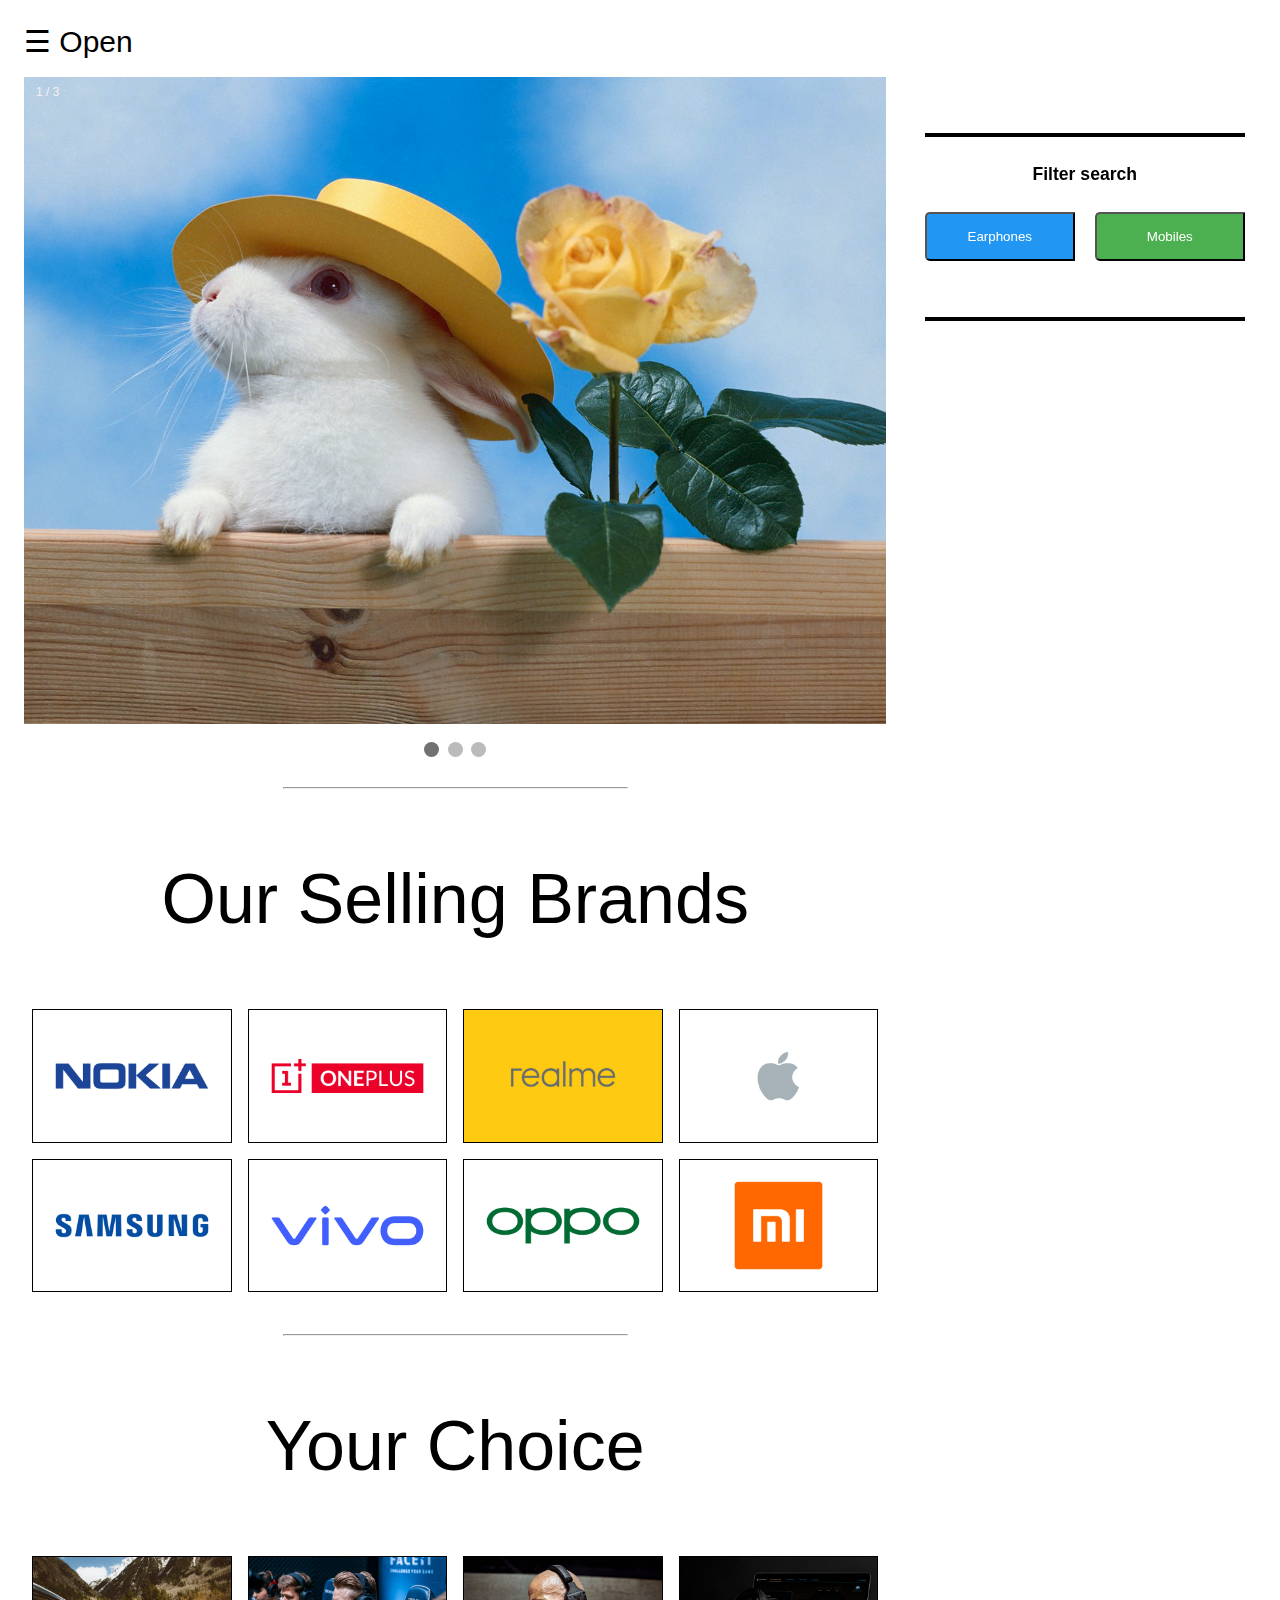
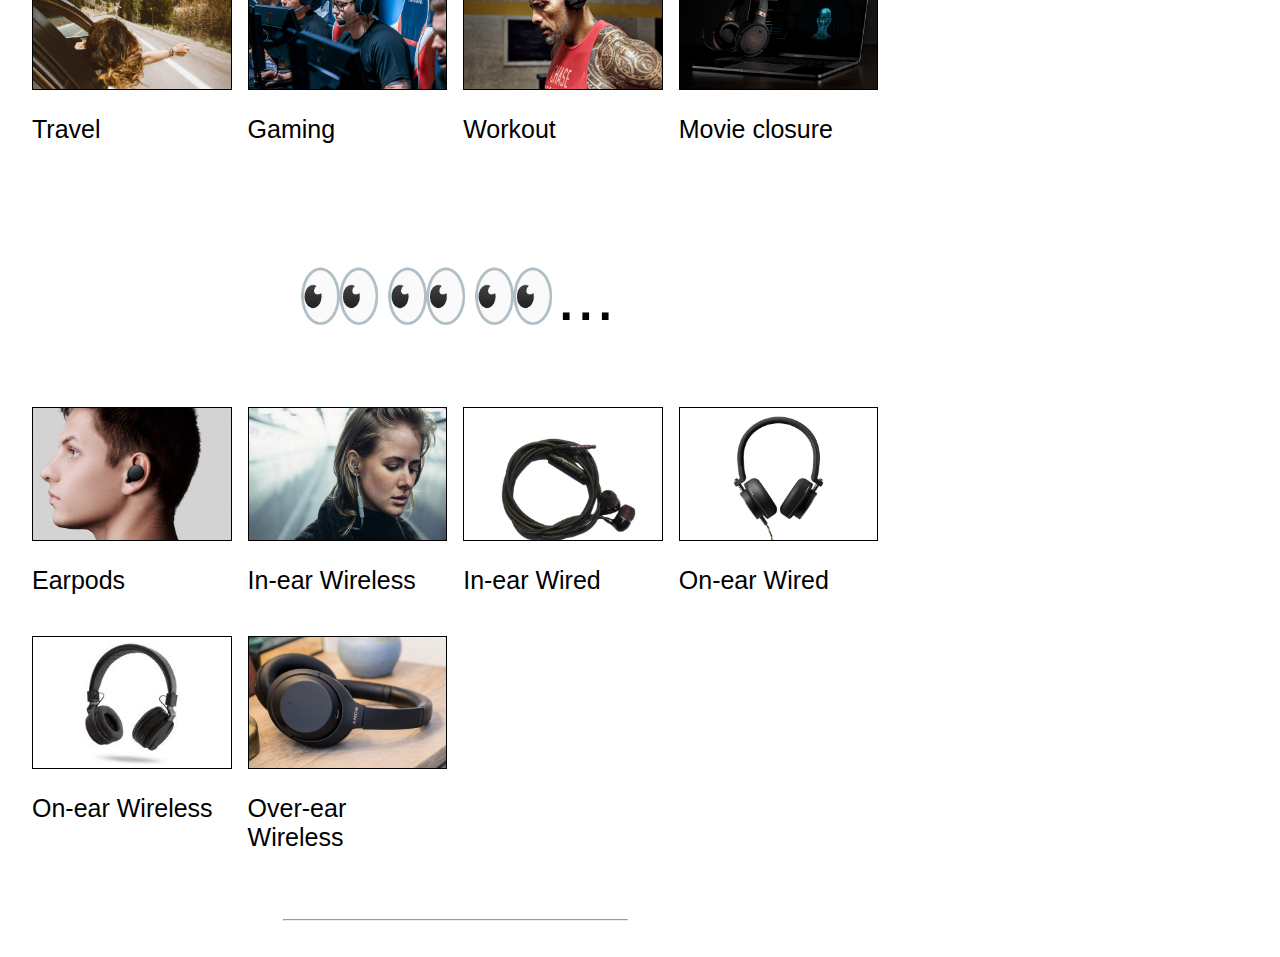
==== index.html @ f796b8df "Add files via upload" ====
<!DOCTYPE html>
<html lang="en" dir="ltr">
  <head>
    <meta charset="utf-8">
    <title>Techy Cache</title>
    <link rel="stylesheet" type="text/css" href="indexstyle.css">
  </head>
  <body>
    <div id="mySidebar" class="sidebar">
      <a href="javascript:void(0)" class="closebtn" onclick="closeNav()">&times;</a>
      <a href="index.html">Home</a>
      <a href="mobiles.html">Mobiles and Accessories</a>
      <a href="wishlist.html">Wishlist</a>
      <a href="about.html">About</a>
      <a href="contact.html">Contact Us</a>
    </div>
    <div id="main">
      <div>
        <span style="font-size:30px;cursor:pointer" onclick="openNav()">&#9776; Open</span>
      </div>
      <br>
      <div class="page-content">
        <div class="slideshow-container">
          <div class="mySlides fade">
           <div class="numbertext">1 / 3</div>
           <a href="#"><img src="1.jpg" style="width:100%" alt="asus ROG"></a>
          </div>

          <div class="mySlides fade">
           <div class="numbertext">2 / 3</div>
           <a href="#"><img src="2.jpg" style="width:100%" alt="iphone 11"></a>
          </div>

          <div class="mySlides fade">
           <div class="numbertext">3 / 3</div>
           <a href="#"><img src="3.jpg" style="width:100%" alt="OnePlus 7"></a>
          </div>
        </div>
        <br>
        <div style="text-align:center">
         <span class="dot"></span>
         <span class="dot"></span>
         <span class="dot"></span>
        </div>
        <br>
        <hr style="width:40%;text-align:center" />
        <div class="mobile-row">
          <p class="heading">Our Selling Brands</p>
          <div class="mobile-column">
            <a href="#">
              <img src="nokia.jpg" style="width:100%;border:1px solid black"/>
            </a>
          </div>
          <div class="mobile-column">
            <a href="#">
              <img src="oneplus.jpg" style="width:100%;border:1px solid black"/>
            </a>
          </div>
          <div class="mobile-column">
            <a href="#">
              <img src="realme.png" style="width:100%;border:1px solid black"/>
            </a>
          </div>
          <div class="mobile-column">
            <a href="#">
              <img src="apple.jpg" style="width:100%;border:1px solid black">
            </a>
          </div>
          <div class="mobile-column">
            <a href="#">
              <img src="samsung.jpg" style="width:100%;border:1px solid black">
            </a>
          </div>
          <div class="mobile-column">
            <a href="#">
              <img src="vivo.jpg" style="width:100%;border:1px solid black">
            </a>
          </div>
          <div class="mobile-column">
            <a href="#">
              <img src="oppo.jpg" style="width:100%;border:1px solid black">
            </a>
          </div>
          <div class="mobile-column">
            <a href="#">
              <img src="xiaomi.jpg" style="width:100%;border:1px solid black">
            </a>
          </div>
        </div>
        <br>
        <hr style="width:40%;text-align:center">
        <div class="earphone-row">
          <p class="heading">Your Choice</p>
          <div class="earphone-column">
            <a href="#">
              <img src="travelmusic.jpg" style="width:100%;border:1px solid black" title="Travelling"/>
            </a>
            <div class="title">
              <p>Travel</p>
            </div>
          </div>
          <div class="earphone-column">
            <a href="#">
              <img src="gaming.png" style="width:100%;border:1px solid black" title="Gaming"/>
            </a>
            <div class="title">
              <p>Gaming</p>
            </div>
          </div>
          <div class="earphone-column">
            <a href="#">
              <img src="gym.jpg" style="width:100%;border:1px solid black" title="Gym"/>
            </a>
            <div class="title">
              <p>Workout</p>
            </div>
          </div>
          <div class="earphone-column">
            <a href="#">
              <img src="movie.jpg" style="width:100%;border:1px solid black" title="Movie"/>
            </a>
            <div class="title">
              <p>Movie closure</p>
            </div>
          </div>
        </div>
        <div class="eartype-row">
          <p class="heading">👀👀👀...</p>
          <div class="eartype-column">
            <a href="#">
              <img src="earpods.jpg" style="width:100%;border:1px solid black" title="Earpods"/>
            </a>
            <div class="title1">
              <p>Earpods</p>
            </div>
          </div>
          <div class="eartype-column">
            <a href="#">
              <img src="inearwireless.jpg" style="width:100%;border:1px solid black" title="In-ear Wireless"/>
            </a>
            <div class="title1">
              <p>In-ear Wireless</p>
            </div>
          </div>
          <div class="eartype-column">
            <a href="#">
              <img src="inearwired.jpg" style="width:100%;border:1px solid black" title="In-ear Wired"/>
            </a>
            <div class="title1">
              <p>In-ear Wired</p>
            </div>
          </div>
          <div class="eartype-column">
            <a href="#">
              <img src="onearwired.jpg" style="width:100%;border:1px solid black" title="On-ear Wired"/>
            </a>
            <div class="title1">
              <p>On-ear Wired</p>
            </div>
          </div>
          <div class="eartype-column">
            <a href="#">
              <img src="onearwireless.jpg" style="width:100%;border:1px solid black" title="On-ear Wireless"/>
            </a>
            <div class="title1">
              <p>On-ear Wireless</p>
            </div>
          </div>
          <div class="eartype-column">
            <a href="#">
              <img src="overearwireless.jpeg" style="width:100%;border:1px solid black" title="Over-ear Wireless"/>
            </a>
            <div class="title1">
              <p>Over-ear Wireless</p>
            </div>
          </div>
        </div>
        <br>
        <hr style="width:40%;text-align:center">
        <script src="index.js"></script>
      </div>
      <div class="filter-container">
        <div class="filter-content">
          <h4 style="text-align:center">
            Filter search
          </h4>
          <section class="mobile-range">
            <button class="mobilebtn">Mobiles</button>
            <div class="dropdown-content">
              <a href="#">>10k</a>
              <a href="#">>20k</a>
              <a href="#">>30k</a>
            </div>
          </section>
          <section class="earphone-range">
            <button class="earphonebtn">Earphones</button>
            <div class="dropdown-content">
              <a href="#">>1k</a>
              <a href="#">1k - 3k</a>
              <a href="#">3k - 6k</a>
            </div>
          </section>
        </div>
      </div>
    </div>


    <!--
    <script>
      function openNav() {
        document.getElementById("mySidebar").style.width = "250px";
      }

      function closeNav() {
        document.getElementById("mySidebar").style.width = "0";
      }

      var slideIndex = 0;
      showSlides();

      function showSlides() {
        var i;
        var slides = document.getElementsByClassName("mySlides");
        var dots = document.getElementsByClassName("dot");
        for (i = 0; i < slides.length; i++) {
          slides[i].style.display = "none";
        }
        slideIndex++;
        if (slideIndex > slides.length) {slideIndex = 1}
        for (i = 0; i < dots.length; i++) {
          dots[i].className = dots[i].className.replace(" active", "");
        }
        slides[slideIndex-1].style.display = "block";
        dots[slideIndex-1].className += " active";
        setTimeout(showSlides, 2000); // Change image every 2 seconds
      }
    </script> -->
  </body>
</html>
---- indexstyle.css ----
body{
  font-family: "Lato", sans-serif;
}

.sidebar {
  height: 100%;
  width: 0;
  position: fixed;
  z-index: 1;
  top: 0;
  left: 0;
  background-color: #eaf6f6;
  overflow-x: hidden;
  transition: 0.5s;
  padding-top: 60px;
}

.sidebar a{
  padding: 8px 8px 8px 32px;
  text-decoration: none;
  font-size: 25px;
  color: #818181;
  display: block;
  transition: 0.3s;
}

.sidebar a:hover{
  color: #111;
}

.sidebar .closebtn{
  position: absolute;
  top: 0;
  right: 25px;
  font-size: 36px;
  margin-left: 50px;
}

#main{
  transition: margin-left .5s;
  padding: 16px;
}

.page-content {
  display:inline-block;
  width: 70%;
}

.mySlides {display: none;}
img {vertical-align: middle;}

.slideshow-container {
  box-sizing: border-box;
  max-width: 1000px;
  position: relative;
  margin: auto;
}

.numbertext {
  color: #f2f2f2;
  font-size: 12px;
  padding: 8px 12px;
  position: absolute;
  top: 0;
}

.dot {
  height: 15px;
  width: 15px;
  margin: 0 2px;
  background-color: #bbb;
  border-radius: 50%;
  display: inline-block;
  transition: background-color 0.6s ease;
}

.active {
  background-color: #717171;
}

.fade {
  -webkit-animation-name: fade;
  -webkit-animation-duration: 1.5s;
  animation-name: fade;
  animation-duration: 1.5s;
}

@-webkit-keyframes fade {
  from {opacity: .4}
  to {opacity: 1}
}

@keyframes fade {
  from {opacity: .4}
  to {opacity: 1}
}

html{
  box-sizing: border-box;
}

*, *:before, *:after {
  box-sizing: inherit;
}

.mobile-column{
  float: left;
  width: 25%;
  margin-bottom: 16px;
  padding: 0 8px;
}

.heading {
  text-align: center;
}

@media screen and (max-width: 650px) {
  .mobile-column {
    width: 100%;
    display: block;
  }
}

@media screen and (min-width: 601px) {
  .heading{
    font-size: 70px;
  }
}

@media screen and (max-width: 770px) {
  .heading {
    font-size: 30px;
  }
}

.mobile-row::after {
  content: "";
  clear: both;
  display: table;
}

.earphone-column {
  float: left;
  width: 25%;
  margin-bottom: 16px;
  padding: 0 8px;
}

@media screen and (max-width: 650px) {
  .earphone-column {
    width: 100%;
    display: block;
  }
}

.earphone-row::after {
  content: "";
  clear: both;
  display: table;
}

@media screen and (min-width: 601px) {
  .title{
    font-size: 25px;
  }
  .title1{
    font-size: 25px;
  }
}

@media screen and (max-width: 770px) {
  .title {
    font-size: 20px;
  }
  .title1{
    font-size: 20px;
  }
}

.eartype-column {
  float: left;
  width: 25%;
  margin-bottom: 16px;
  padding: 0 8px;
}

@media screen and (max-width: 650px) {
  .eartype-column {
    width: 100%;
    display: block;
  }
}

.eartype-row::after {
  content: "";
  clear: both;
  display: table;
}

/*@media screen and (min-width: 601px) {
  .eartype-column {
    float:left;
    width: 16.6%;
    margin-bottom: 16px;
    padding: 0 8px;
    display: block;
  }
}

@media screen and (max-width: 770px) {
  .eartype-column {
    float: left;
    width: 25%;
    margin-bottom: 16px;
    padding: 0 8px;
    display: block;
  }
}*/

.filter-container {
  display: inline-block;
  width: 25%;
  margin-bottom: 30px;
  vertical-align: top;
  margin-left: 3%;
  position: fixed;
  border-bottom: 4px solid black;
}

.filter-content {
  margin-top: 3.5rem;
  line-height: 1.6;
  font-size: 1.1rem;
  border-top: 4px solid black;
}

.mobile-range {
  position: relative;
  float: right;
  line-height: 1.6;
  margin-bottom: 3.5rem;
}

.mobilebtn {
  background-color: #4caf50;
  top: 20px;
  border-radius: 5px 0 0 5px;
  color: white;
  padding: 15px;
  width: 150px;
}

.dropdown-content {
  display: none;
  position: absolute;
  background-color: #f1f1f1;
  min-width: 160px;
  box-shadow: 0px 8px 16px 0px rgba(0,0,0,0.2);
  z-index: 1;
}

.dropdown-content a {
  color: black;
  padding: 12px 16px;
  text-decoration: none;
  display: block;
}

.dropdown-content a:hover {
  background-color: #ddd;
}

.mobile-range:hover .dropdown-content {
  display: block;
}

.earphone-range {
  position: relative;
  float: left;
  padding-bottom: 3.5rem;
  line-height: 1.6;
  /*padding-top: 60px;*/
}

.earphonebtn {
  background-color: #2196f3;
  top: 20px;
  border-radius: 5px 0 0 5px;
  color: white;
  padding: 15px;
  width: 150px;
}

.earphone-range:hover .dropdown-content {
  display: block;
}
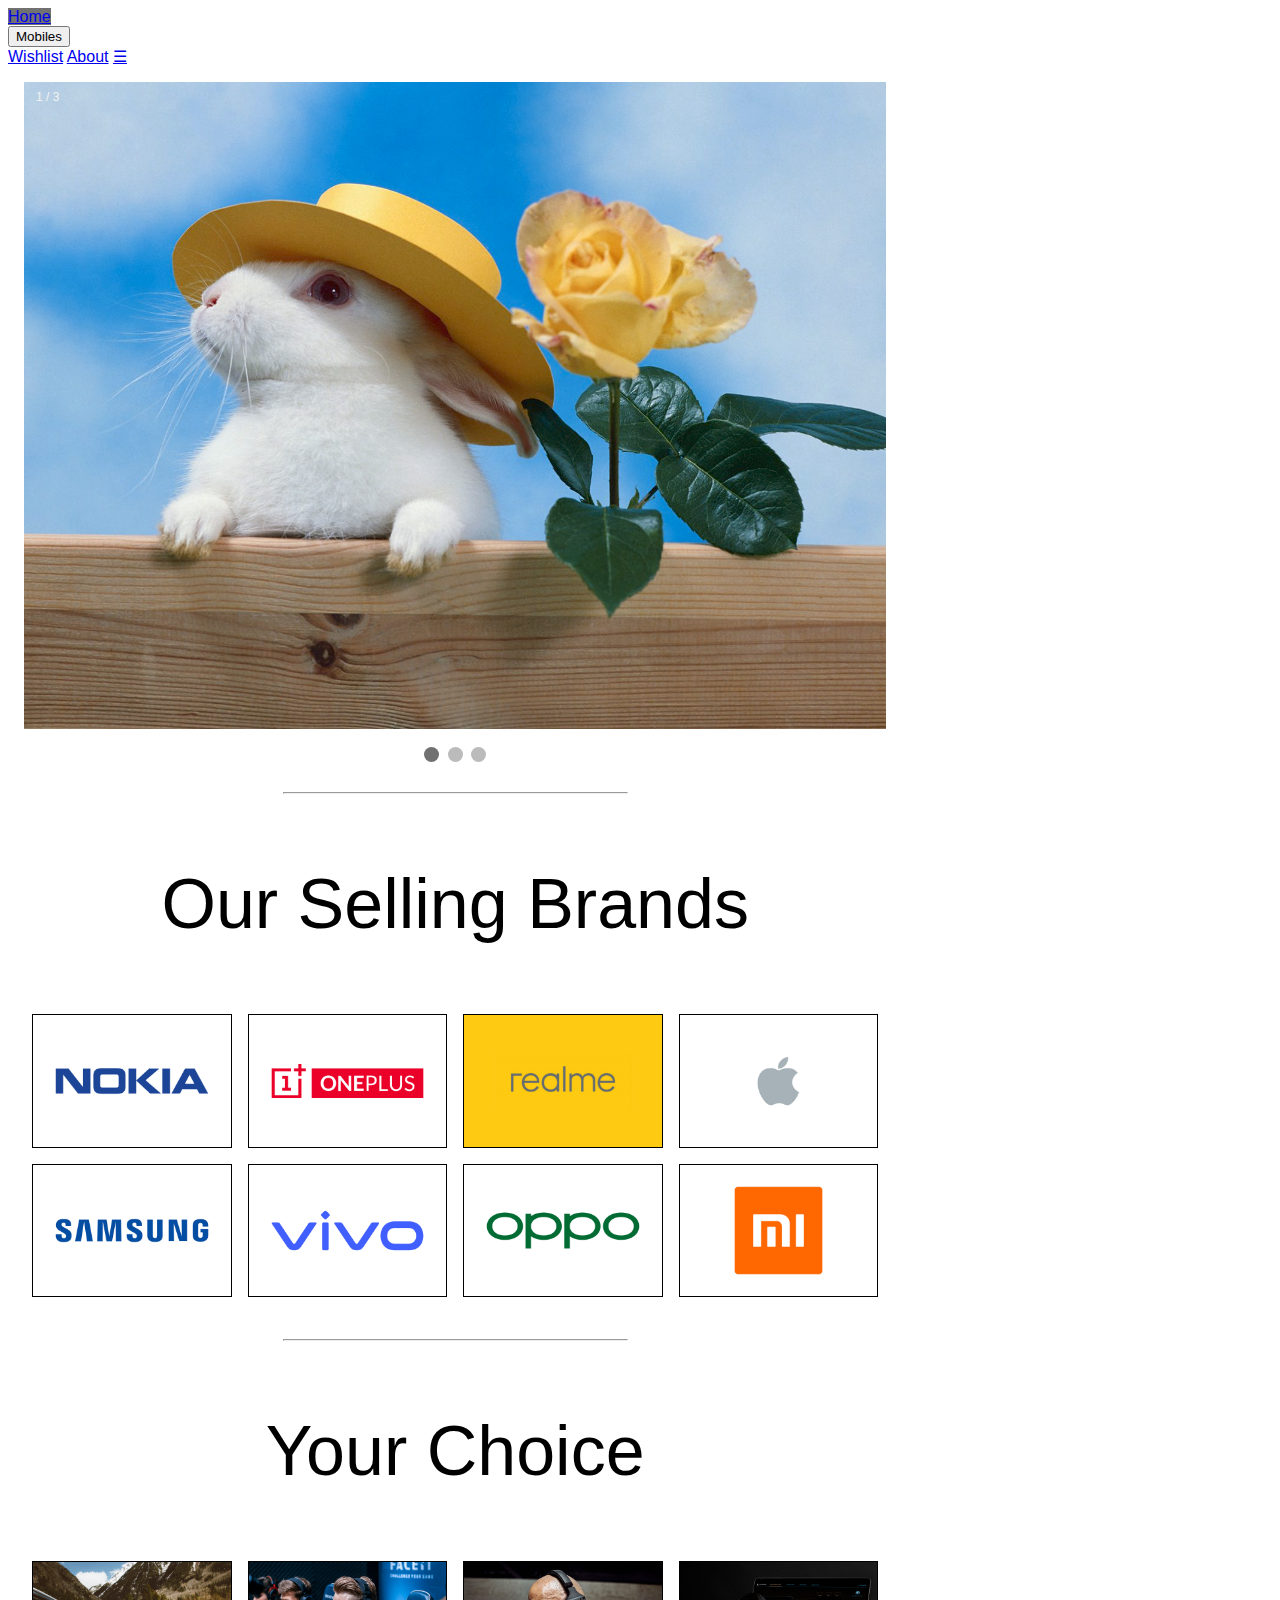
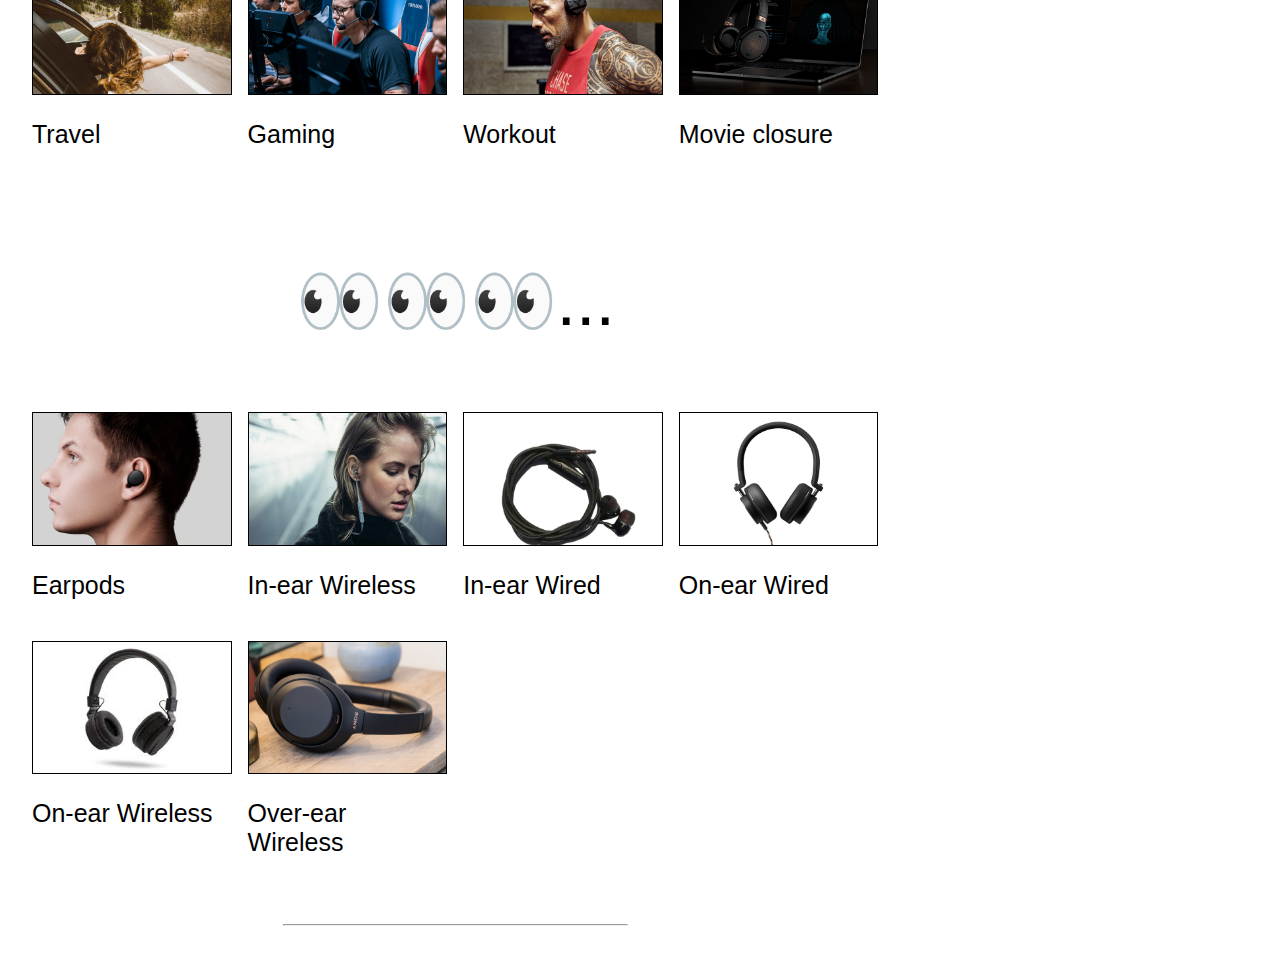
==== commit c03cca71: "Add files via upload" ====
--- a/index.html
+++ b/index.html
@@ -6,19 +6,22 @@
     <link rel="stylesheet" type="text/css" href="indexstyle.css">
   </head>
   <body>
-    <div id="mySidebar" class="sidebar">
-      <a href="javascript:void(0)" class="closebtn" onclick="closeNav()">&times;</a>
-      <a href="index.html">Home</a>
-      <a href="mobiles.html">Mobiles and Accessories</a>
+    <div id="myTopbar" class="topbar">
+      <a class="active" href="index.html">Home</a>
+      <div class="dropdown">
+        <button class="dropbtn">Mobiles</button>
+        <div class="dropdown-content">
+          <a href="#">>10k</a>
+          <a href="#">10k-20k</a>
+          <a href="#">20k-30k</a>
+          <a href="website.html">Premium Mobiles</a>
+        </div>
+      </div>
       <a href="wishlist.html">Wishlist</a>
       <a href="about.html">About</a>
-      <a href="contact.html">Contact Us</a>
+      <a href="javascript:void(0);" class="icon" onclick="myFunction()">&#9776;</a>
     </div>
     <div id="main">
-      <div>
-        <span style="font-size:30px;cursor:pointer" onclick="openNav()">&#9776; Open</span>
-      </div>
-      <br>
       <div class="page-content">
         <div class="slideshow-container">
           <div class="mySlides fade">
@@ -178,29 +181,6 @@
         <br>
         <hr style="width:40%;text-align:center">
         <script src="index.js"></script>
-      </div>
-      <div class="filter-container">
-        <div class="filter-content">
-          <h4 style="text-align:center">
-            Filter search
-          </h4>
-          <section class="mobile-range">
-            <button class="mobilebtn">Mobiles</button>
-            <div class="dropdown-content">
-              <a href="#">>10k</a>
-              <a href="#">>20k</a>
-              <a href="#">>30k</a>
-            </div>
-          </section>
-          <section class="earphone-range">
-            <button class="earphonebtn">Earphones</button>
-            <div class="dropdown-content">
-              <a href="#">>1k</a>
-              <a href="#">1k - 3k</a>
-              <a href="#">3k - 6k</a>
-            </div>
-          </section>
-        </div>
       </div>
     </div>
 
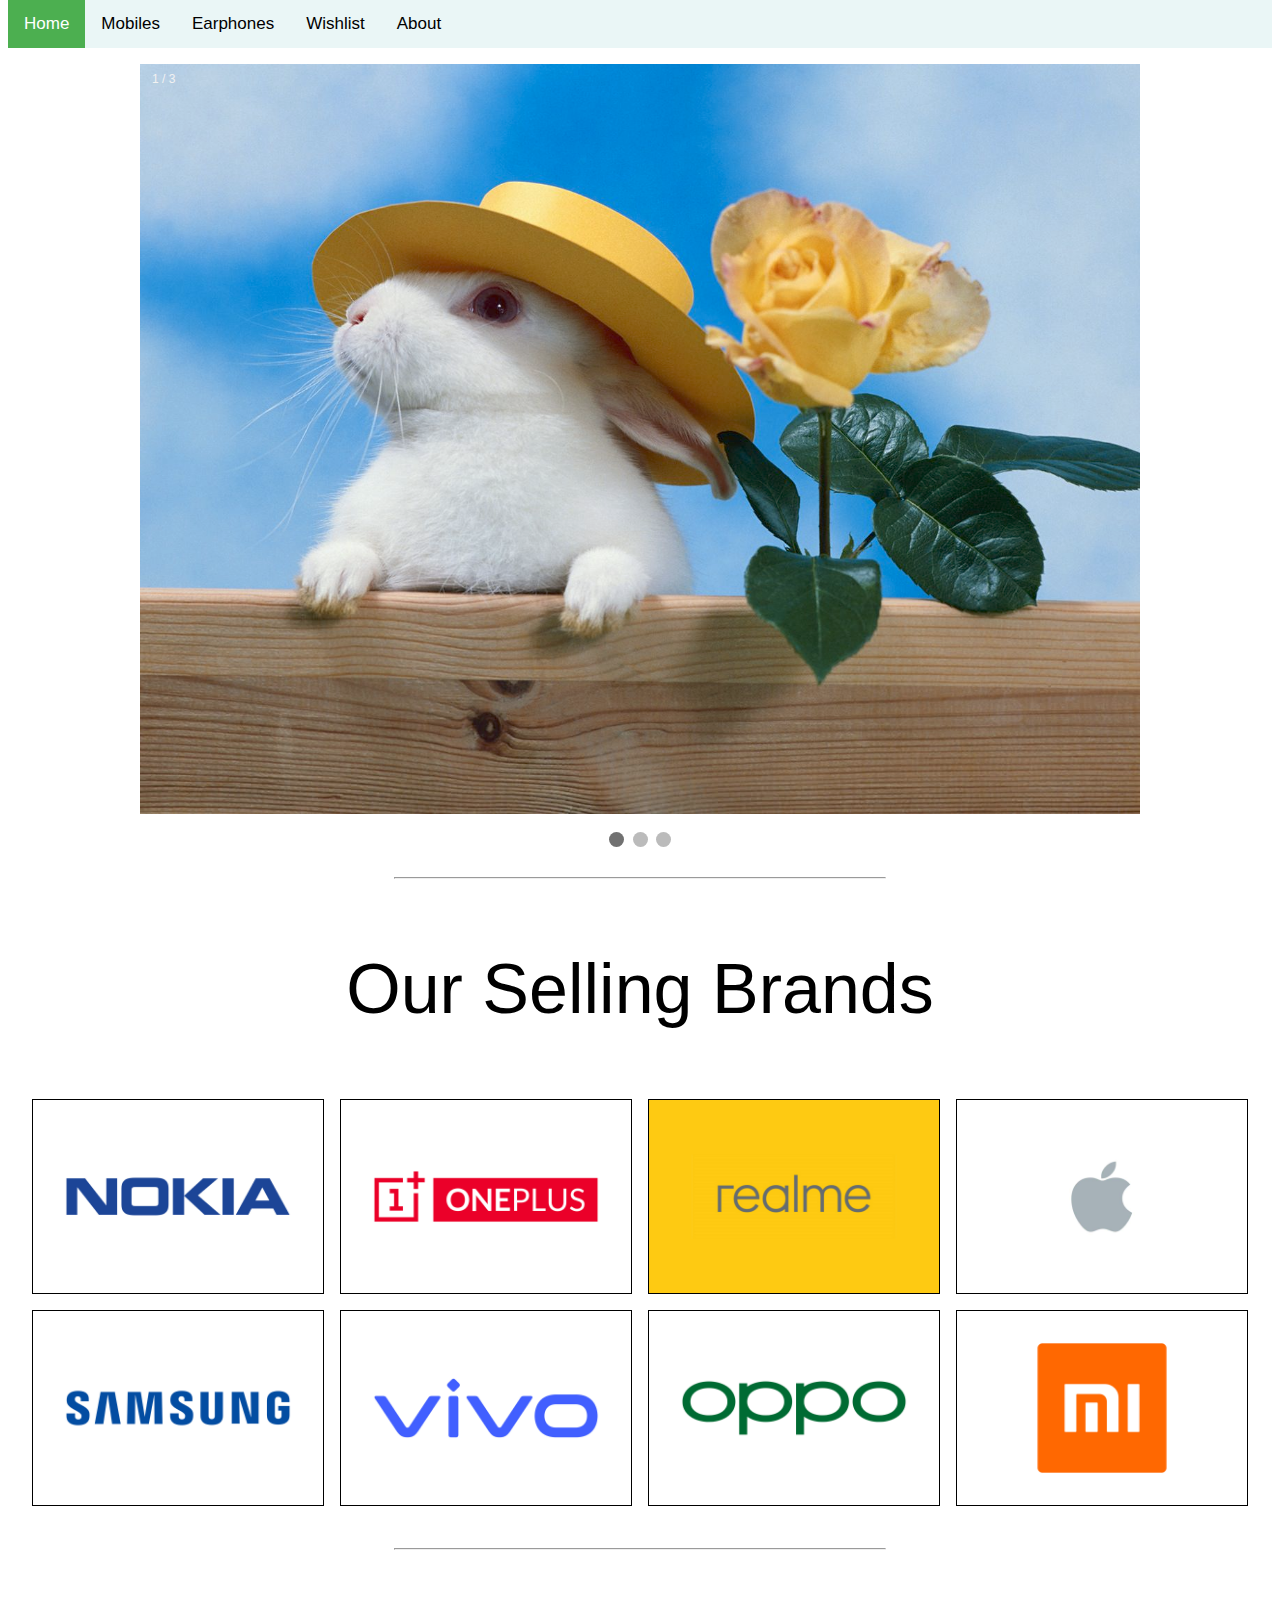
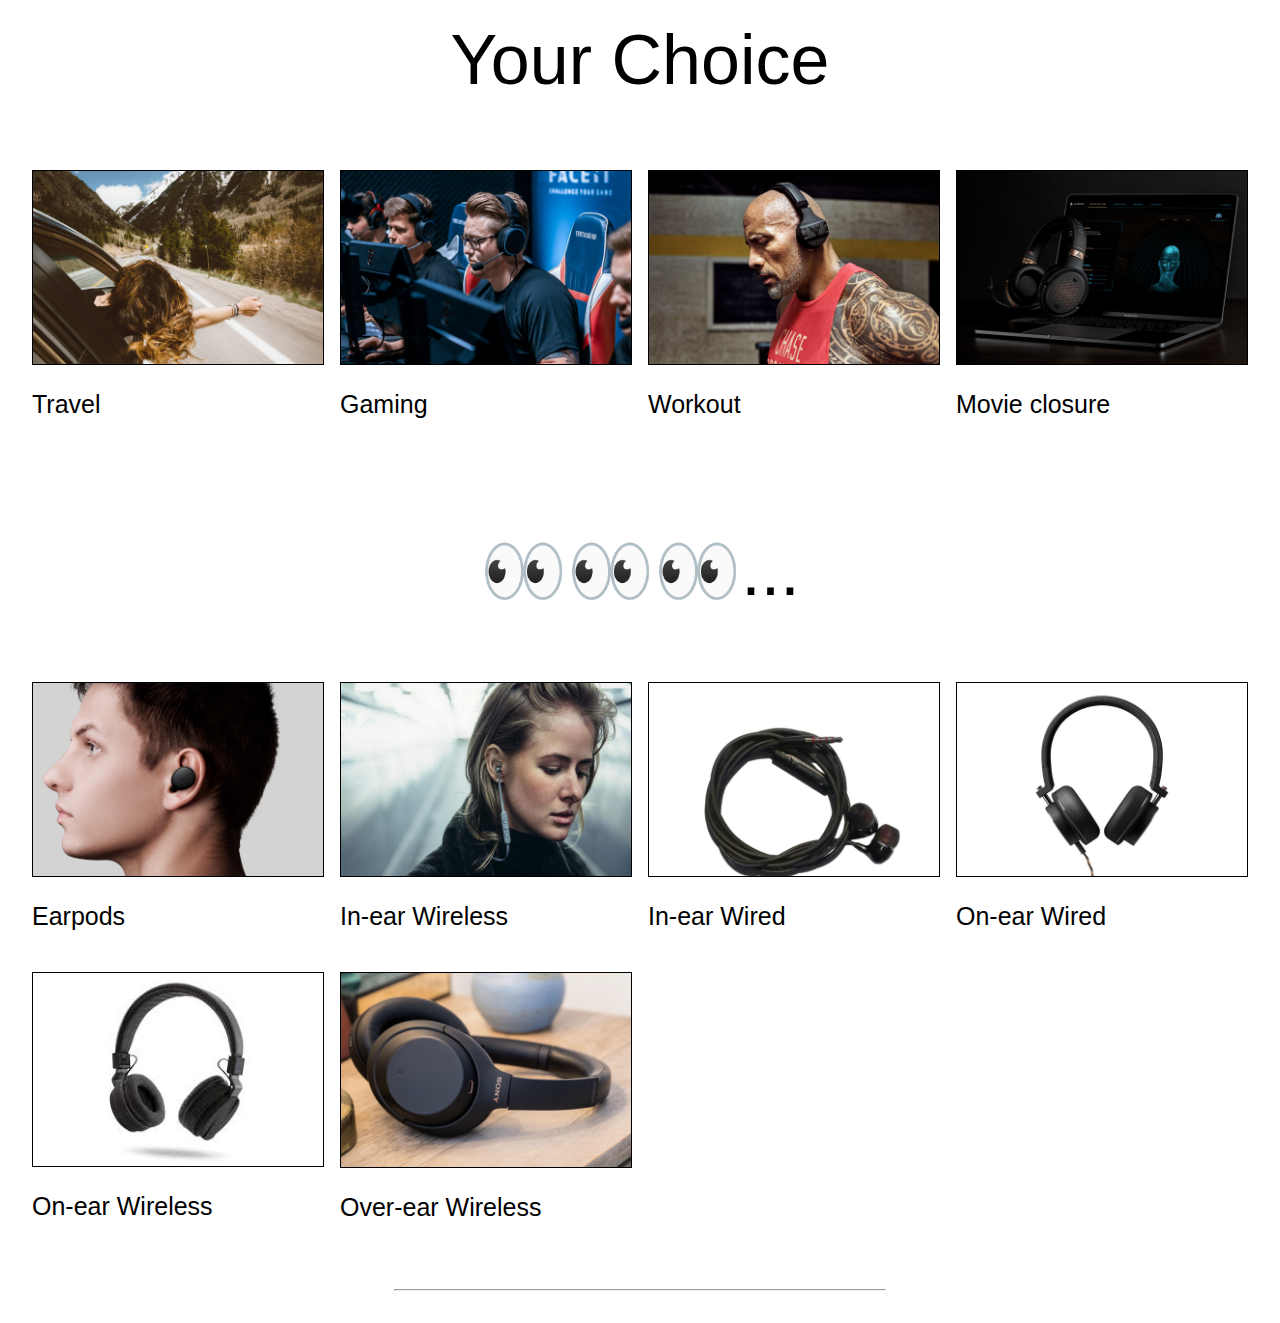
==== commit b00e1fcb: "Add files via upload" ====
--- a/index.html
+++ b/index.html
@@ -9,12 +9,20 @@
     <div id="myTopbar" class="topbar">
       <a class="active" href="index.html">Home</a>
       <div class="dropdown">
-        <button class="dropbtn">Mobiles</button>
-        <div class="dropdown-content">
+        <button onclick="myMobile()" class="dropbtn">Mobiles</button>
+        <div id="mobiles" class="dropdown-content">
           <a href="#">>10k</a>
           <a href="#">10k-20k</a>
           <a href="#">20k-30k</a>
           <a href="website.html">Premium Mobiles</a>
+        </div>
+      </div>
+      <div class="dropdown">
+        <button onclick="myEarphone()" class="dropbtn">Earphones</button>
+        <div id="earphones" class="dropdown-content">
+          <a href="#">>1k</a>
+          <a href="#">1k-3k</a>
+          <a href="#">3k-6k</a>
         </div>
       </div>
       <a href="wishlist.html">Wishlist</a>
--- a/indexstyle.css
+++ b/indexstyle.css
@@ -1,39 +1,112 @@
 body{
   font-family: "Lato", sans-serif;
-}
-
-.sidebar {
-  height: 100%;
-  width: 0;
-  position: fixed;
+  margin-top: 0;
+}
+
+.topbar {
+  overflow: hidden;
+  background-color: #eaf6f6;
+}
+
+.topbar a{
+  float: left;
+  display: block;
+  color: black;
+  text-align: center;
+  padding: 14px 16px;
+  text-decoration: none;
+  font-size: 17px;
+}
+
+.topbar .active {
+  background-color: #4caf50;
+  color: white;
+}
+
+.topbar .icon {
+  display: none;
+}
+
+.dropdown {
+  float: left;
+  overflow: hidden;
+}
+
+.dropdown .dropbtn {
+  font-size: 17px;
+  border: none;
+  outline: none;
+  color: black;
+  padding: 14px 16px;
+  background-color: inherit;
+  font-family: inherit;
+  cursor: pointer;
+  margin: 0;
+}
+
+.dropdown-content {
+  display: none;
+  position: absolute;
+  background-color: #f9f9f9;
+  min-width: 160px;
+  box-shadow: 0px 8px 16px 0px rgba(0,0,0,0.2);
   z-index: 1;
-  top: 0;
-  left: 0;
-  background-color: #eaf6f6;
-  overflow-x: hidden;
-  transition: 0.5s;
-  padding-top: 60px;
-}
-
-.sidebar a{
-  padding: 8px 8px 8px 32px;
+}
+
+.dropdown-content a {
+  float: none;
+  color: black;
+  padding: 12px 16px;
   text-decoration: none;
-  font-size: 25px;
-  color: #818181;
   display: block;
-  transition: 0.3s;
-}
-
-.sidebar a:hover{
-  color: #111;
-}
-
-.sidebar .closebtn{
-  position: absolute;
-  top: 0;
-  right: 25px;
-  font-size: 36px;
-  margin-left: 50px;
+  text-align: left;
+}
+
+.topbar a:hover, .dropdown:hover .dropbtn{
+  background-color: #555;
+  color: white;
+}
+
+.dropdown-content a:hover {
+  background-color: #ddd;
+  color: black;
+}
+
+.show {display: block;}
+
+@media screen and (max-width: 600px) {
+  .topbar a:not(:first-child), .dropdown .dropbtn {
+    display: none;
+  }
+  .topbar a.icon {
+    float: right;
+    display: block;
+  }
+}
+
+@media screen and (max-width: 600px) {
+  .topbar.responsive {position: relative;}
+  .topbar.responsive .icon {
+    position: absolute;
+    right: 0;
+    top: 0;
+  }
+  .topbar.responsive a {
+    float: none;
+    display: block;
+    text-align: left;
+  }
+  .topbar.responsive .dropdown {
+    float: none;
+  }
+  .topbar.responsive .dropdown-content {
+    position: relative;
+  }
+  .topbar.responsive .dropdown .dropbtn {
+    display: block;
+    width: 100%;
+    text-align: left;
+  }
 }
 
 #main{
@@ -42,8 +115,6 @@
 }
 
 .page-content {
-  display:inline-block;
-  width: 70%;
 }
 
 .mySlides {display: none;}
@@ -196,101 +267,3 @@
   clear: both;
   display: table;
 }
-
-/*@media screen and (min-width: 601px) {
-  .eartype-column {
-    float:left;
-    width: 16.6%;
-    margin-bottom: 16px;
-    padding: 0 8px;
-    display: block;
-  }
-}
-
-@media screen and (max-width: 770px) {
-  .eartype-column {
-    float: left;
-    width: 25%;
-    margin-bottom: 16px;
-    padding: 0 8px;
-    display: block;
-  }
-}*/
-
-.filter-container {
-  display: inline-block;
-  width: 25%;
-  margin-bottom: 30px;
-  vertical-align: top;
-  margin-left: 3%;
-  position: fixed;
-  border-bottom: 4px solid black;
-}
-
-.filter-content {
-  margin-top: 3.5rem;
-  line-height: 1.6;
-  font-size: 1.1rem;
-  border-top: 4px solid black;
-}
-
-.mobile-range {
-  position: relative;
-  float: right;
-  line-height: 1.6;
-  margin-bottom: 3.5rem;
-}
-
-.mobilebtn {
-  background-color: #4caf50;
-  top: 20px;
-  border-radius: 5px 0 0 5px;
-  color: white;
-  padding: 15px;
-  width: 150px;
-}
-
-.dropdown-content {
-  display: none;
-  position: absolute;
-  background-color: #f1f1f1;
-  min-width: 160px;
-  box-shadow: 0px 8px 16px 0px rgba(0,0,0,0.2);
-  z-index: 1;
-}
-
-.dropdown-content a {
-  color: black;
-  padding: 12px 16px;
-  text-decoration: none;
-  display: block;
-}
-
-.dropdown-content a:hover {
-  background-color: #ddd;
-}
-
-.mobile-range:hover .dropdown-content {
-  display: block;
-}
-
-.earphone-range {
-  position: relative;
-  float: left;
-  padding-bottom: 3.5rem;
-  line-height: 1.6;
-  /*padding-top: 60px;*/
-}
-
-.earphonebtn {
-  background-color: #2196f3;
-  top: 20px;
-  border-radius: 5px 0 0 5px;
-  color: white;
-  padding: 15px;
-  width: 150px;
-}
-
-.earphone-range:hover .dropdown-content {
-  display: block;
-}
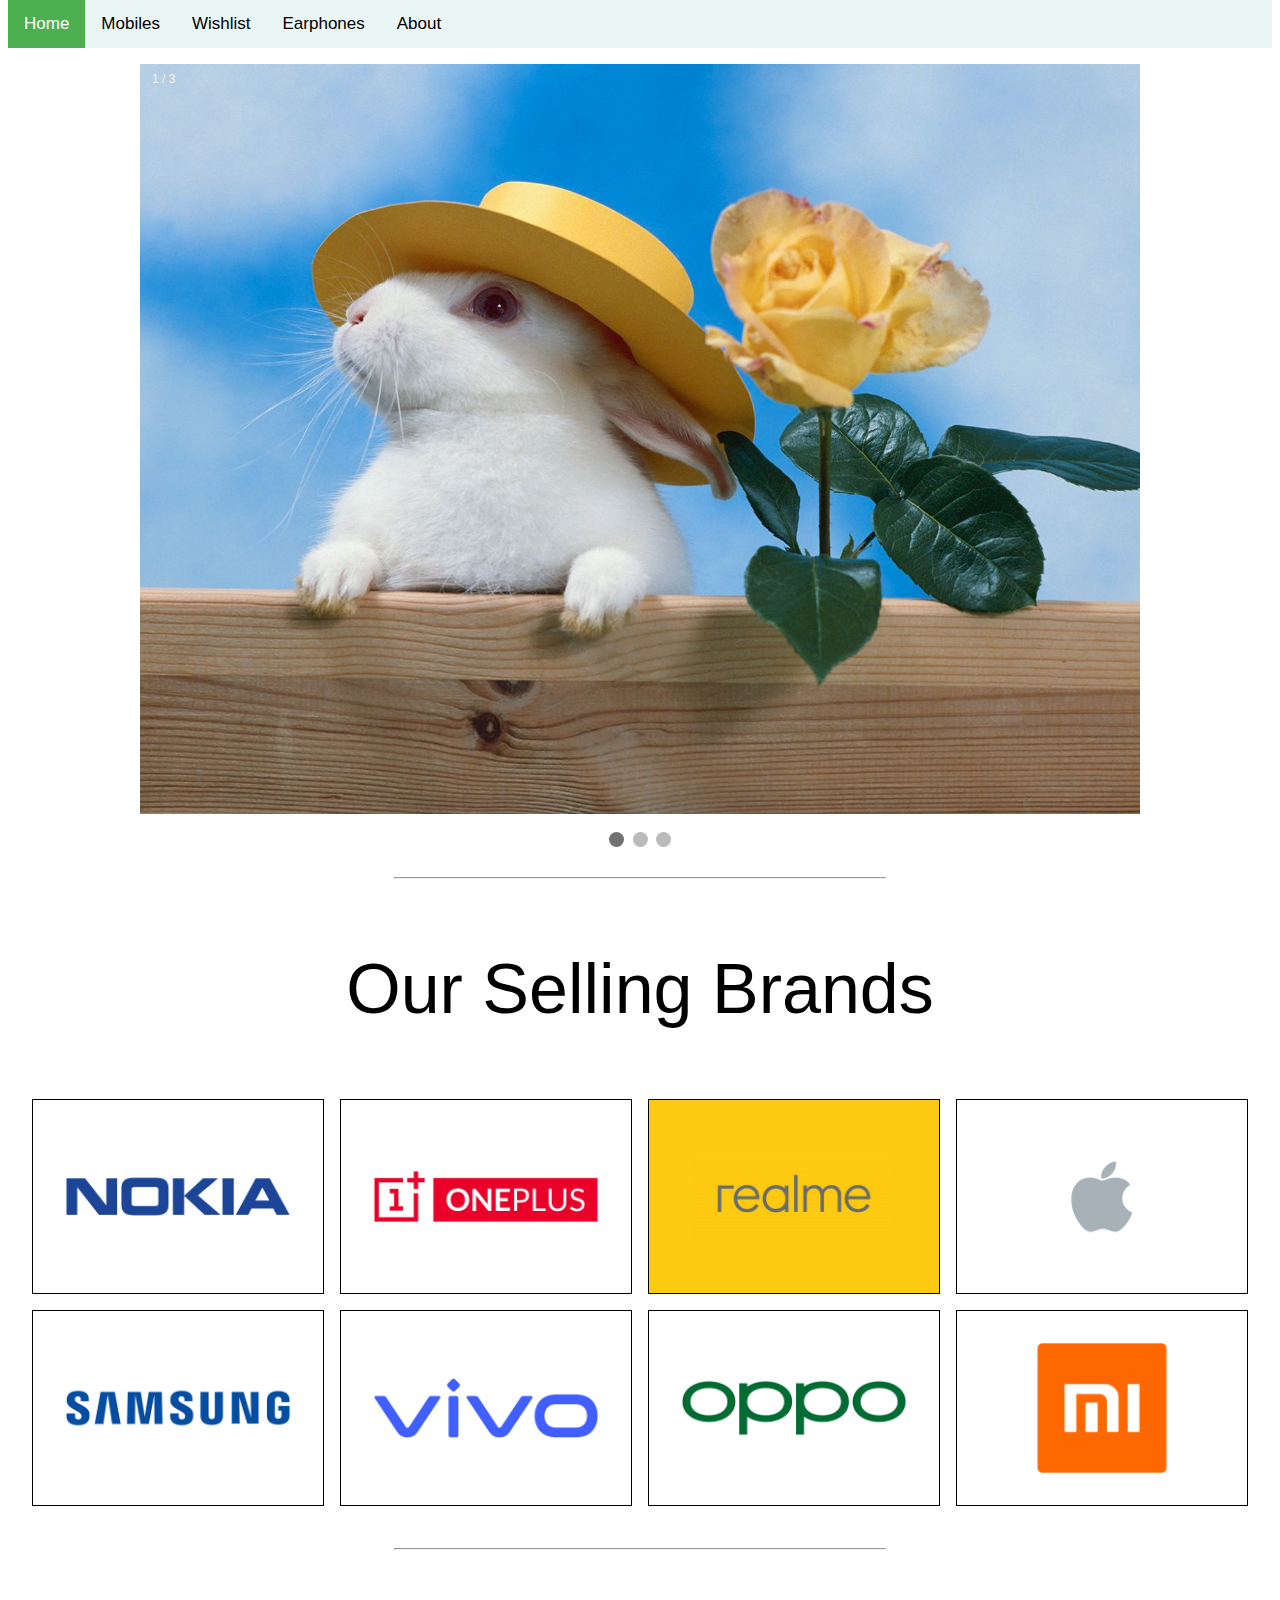
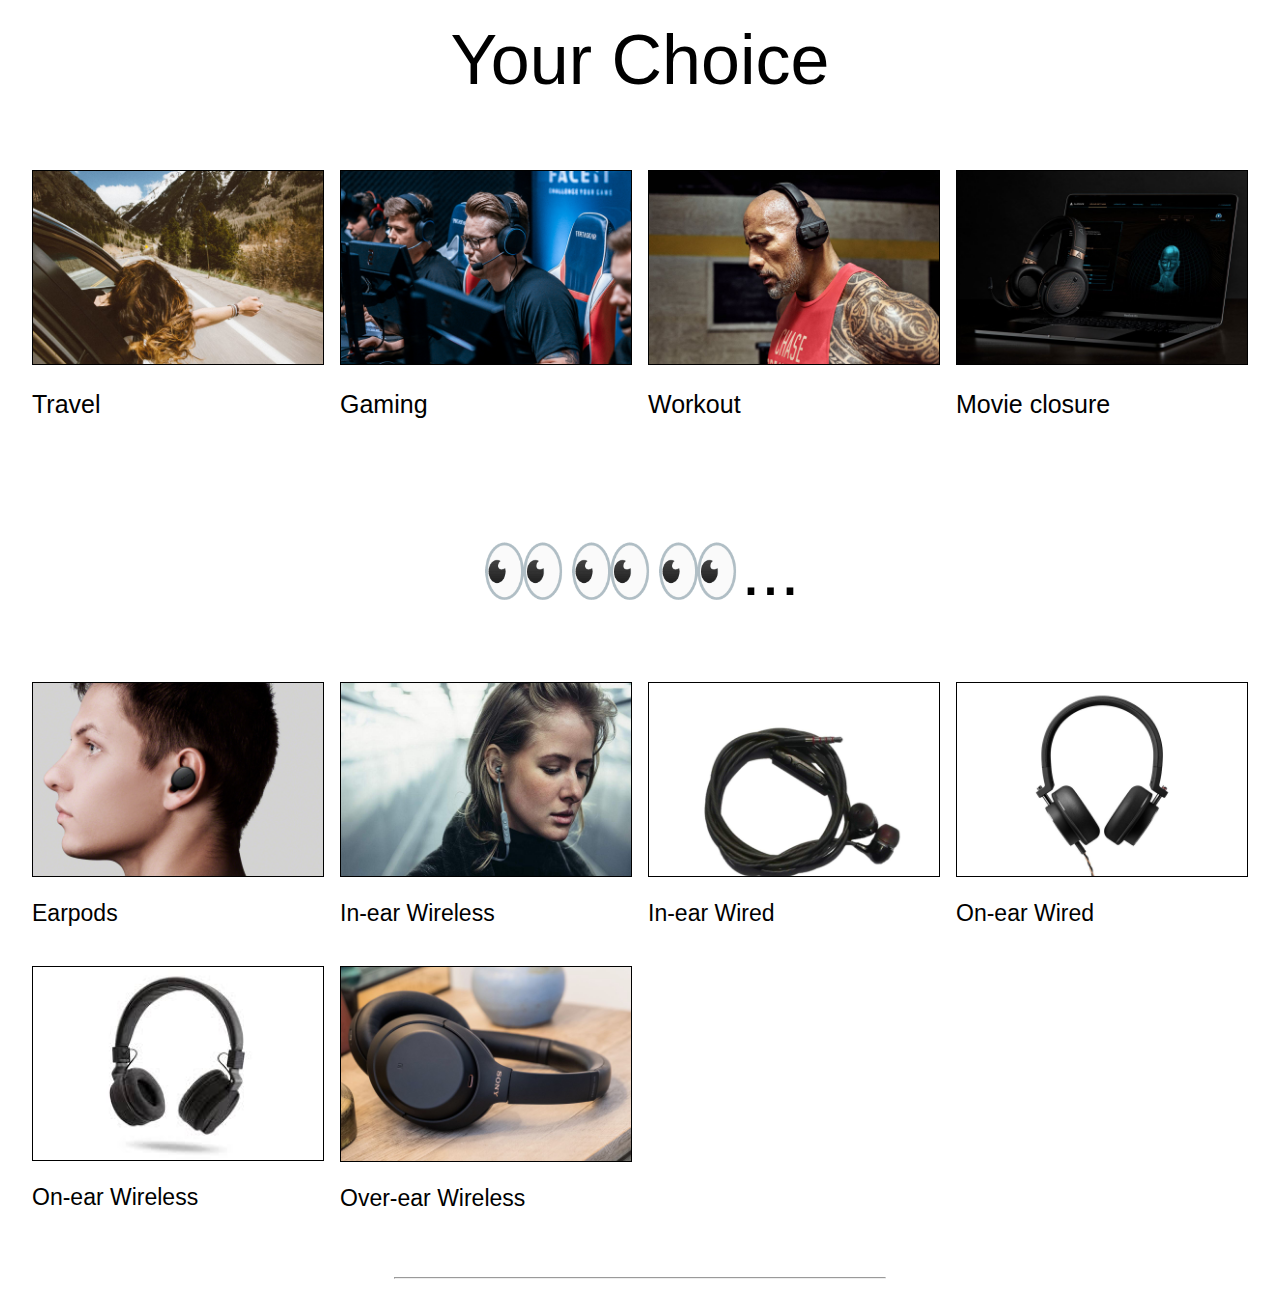
==== commit 1a8c8796: "Update index.html" ====
--- a/index.html
+++ b/index.html
@@ -17,6 +17,7 @@
           <a href="website.html">Premium Mobiles</a>
         </div>
       </div>
+      <a href="wishlist.html">Wishlist</a>
       <div class="dropdown">
         <button onclick="myEarphone()" class="dropbtn">Earphones</button>
         <div id="earphones" class="dropdown-content">
@@ -25,7 +26,6 @@
           <a href="#">3k-6k</a>
         </div>
       </div>
-      <a href="wishlist.html">Wishlist</a>
       <a href="about.html">About</a>
       <a href="javascript:void(0);" class="icon" onclick="myFunction()">&#9776;</a>
     </div>
--- a/indexstyle.css
+++ b/indexstyle.css
@@ -235,7 +235,7 @@
     font-size: 25px;
   }
   .title1{
-    font-size: 25px;
+    font-size: 23px;
   }
 }
 
